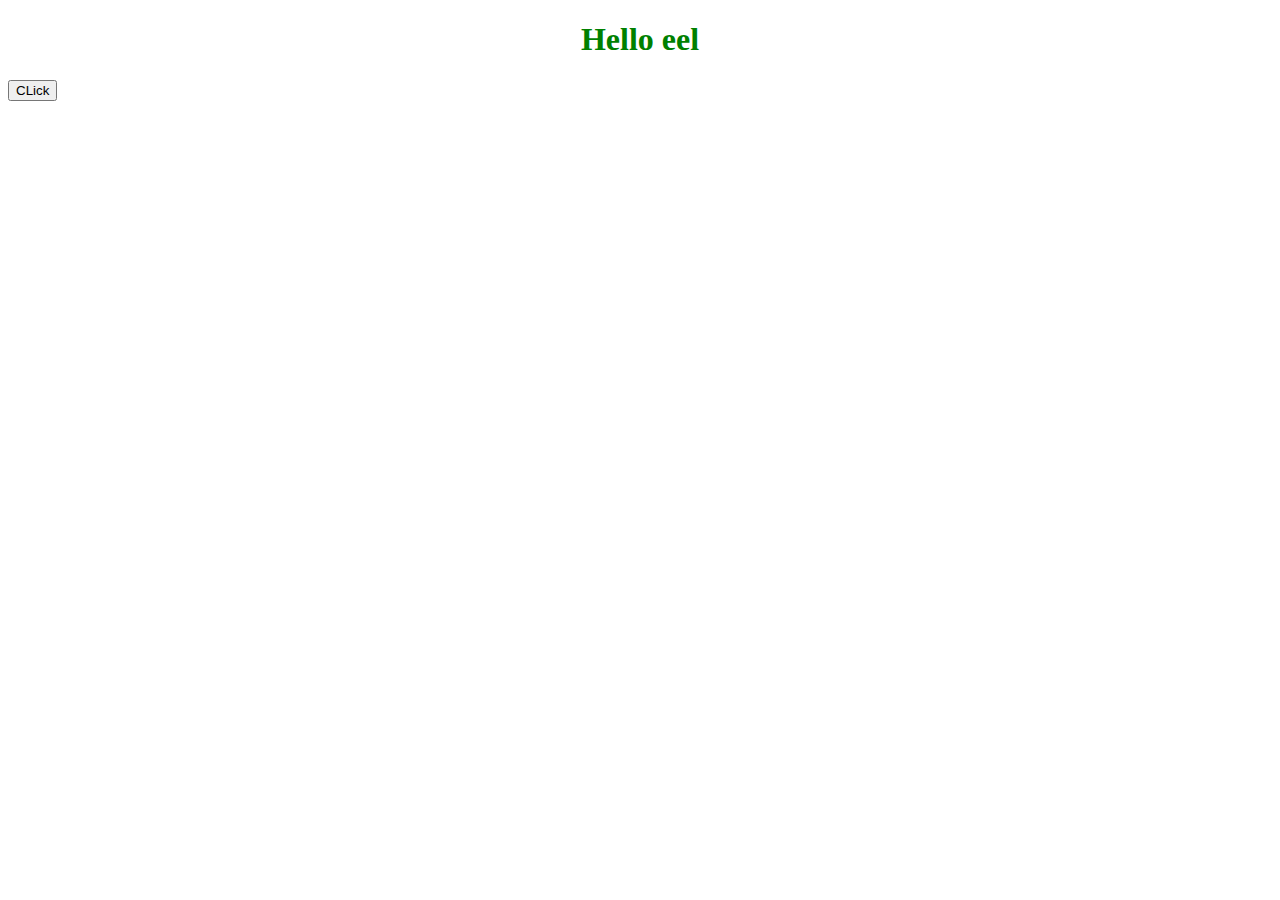
==== client/index.html @ 1aed22e4 "first commit" ====
<!DOCTYPE html>
<html lang="en">
<head>
    <meta charset="UTF-8">
    <meta http-equiv="X-UA-Compatible" content="IE=edge">
    <meta name="viewport" content="width=device-width, initial-scale=1.0">
    <title>Todo List</title>
    <link href="./assets/fontawesome/css/all.css" rel="stylesheet">
    <link rel="stylesheet" href="index.css">
</head>
<body>
    <h1>Hello eel</h1>
    <button>CLick</button>
    <script src="index.js"></script>
    <script type="text/javascript" src="/eel.js"></script>  
</body>
</html>
---- client/index.css ----
h1 {
    display: flex;
    justify-content: center;
    color: green;
}
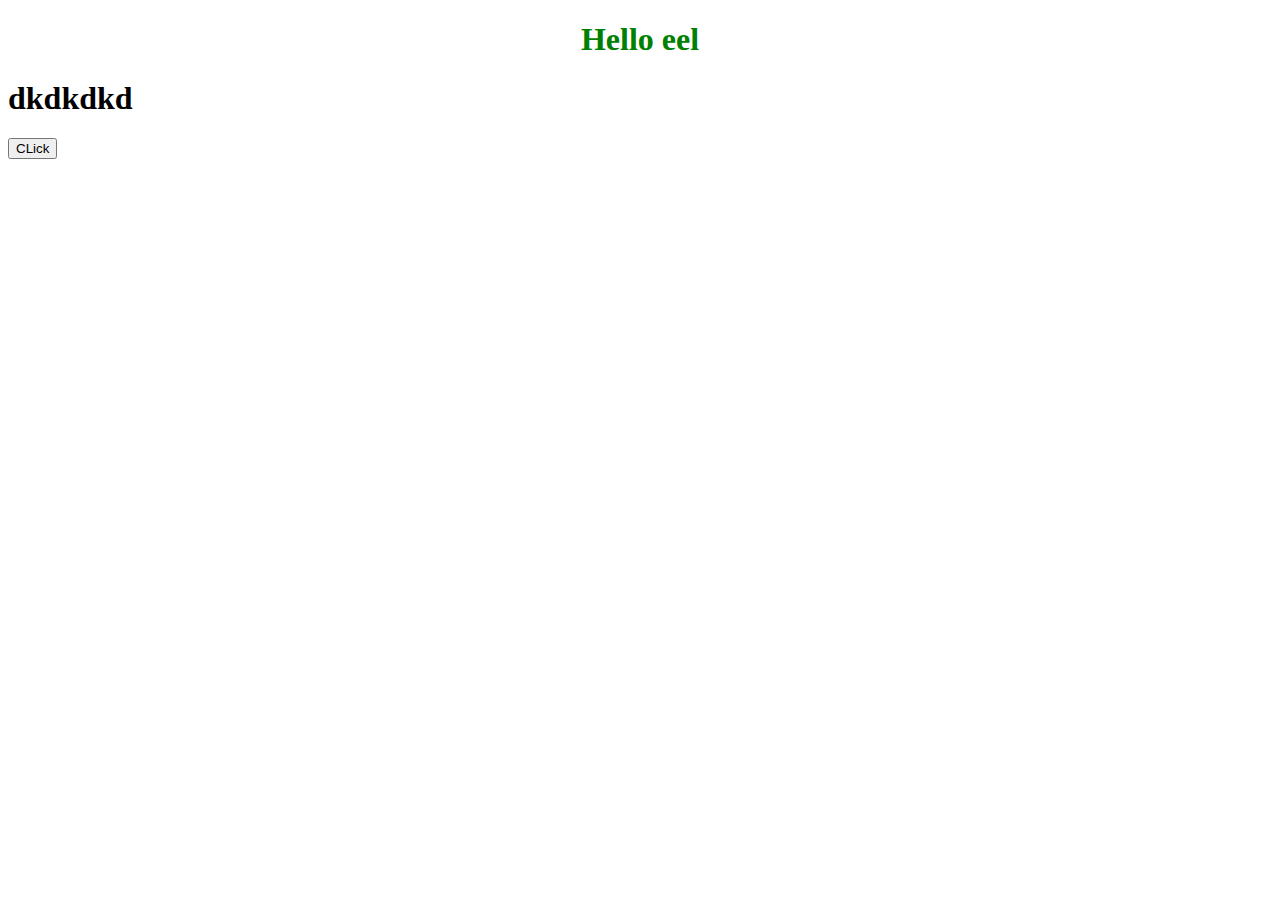
==== commit 63eb1507: "testtwo" ====
--- a/client/index.html
+++ b/client/index.html
@@ -9,7 +9,8 @@
     <link rel="stylesheet" href="index.css">
 </head>
 <body>
-    <h1>Hello eel</h1>
+    <h1 class="title">Hello eel</h1>
+    <h1>dkdkdkd</h1>
     <button>CLick</button>
     <script src="index.js"></script>
     <script type="text/javascript" src="/eel.js"></script>  
--- a/client/index.css
+++ b/client/index.css
@@ -1,5 +1,5 @@
-h1 {
+.title {
     display: flex;
     justify-content: center;
     color: green;
-}+}
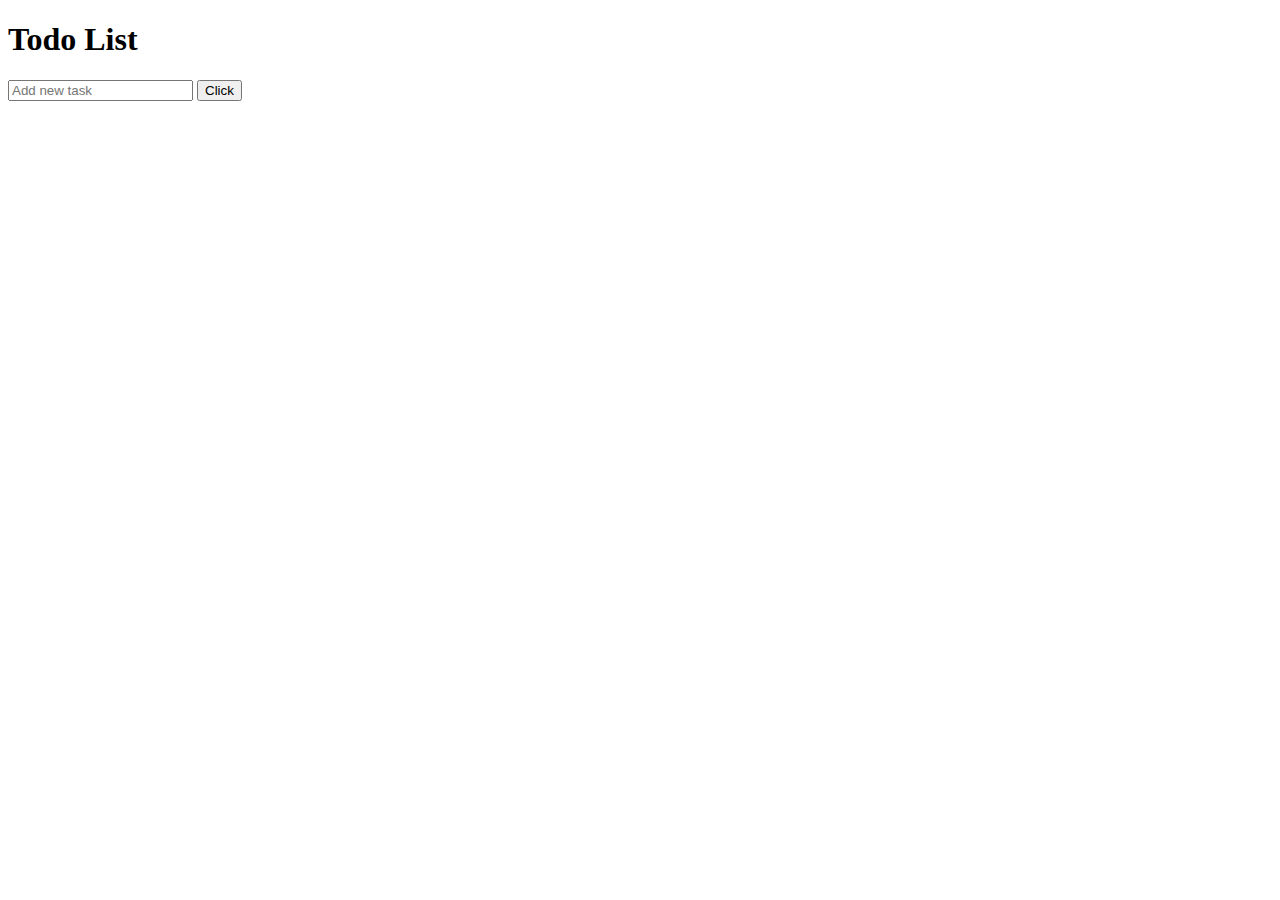
==== commit 341d9dee: "test version" ====
--- a/client/index.html
+++ b/client/index.html
@@ -1,18 +1,34 @@
 <!DOCTYPE html>
 <html lang="en">
-<head>
-    <meta charset="UTF-8">
-    <meta http-equiv="X-UA-Compatible" content="IE=edge">
-    <meta name="viewport" content="width=device-width, initial-scale=1.0">
-    <title>Todo List</title>
-    <link href="./assets/fontawesome/css/all.css" rel="stylesheet">
-    <link rel="stylesheet" href="index.css">
-</head>
-<body>
-    <h1 class="title">Hello eel</h1>
-    <h1>dkdkdkd</h1>
-    <button>CLick</button>
-    <script src="index.js"></script>
-    <script type="text/javascript" src="/eel.js"></script>  
-</body>
+    <head>
+        <meta charset="UTF-8">
+        <meta http-equiv="X-UA-Compatible" content="IE=edge">
+        <meta name="viewport" content="width=device-width, initial-scale=1.0">
+        <title>Todo List</title>
+        <link href="./source/assets/fontawesome/css/all.css" rel="stylesheet">
+        <link rel="stylesheet" href="./source/fontface.css">
+        <link rel="stylesheet" href="index.css">
+    </head>
+    <body>
+        <div class="header">
+            <header>
+                <h1 class="header__h1">Todo List</h1>
+                <input class="header__input" placeholder="Add new task"/>
+                <button class="header__button">Click</button>
+            </header>
+            <div class="todo-list" id="todo-list">
+                <!-- These inner elements will come from JavaScript -->
+            </div>
+        </div>
+
+        <div class="tasks" id="tasks">
+            <!-- These inner elements will come from JavaScript -->
+        </div>
+
+        <!-- Import JavaScript files -->
+        <script type="text/javascript" src="./source/lib/jquery-1.9.1.min.js"></script>
+        <script type="text/javascript" src="/eel.js"></script>  
+        <script src="./source/jQuery.js"></script>
+        <!-- <script src="index.js"></script> -->
+    </body>
 </html>--- a/client/source/fontface.css
+++ b/client/source/fontface.css
@@ -0,0 +1,8 @@
+@font-face {
+    font-family: 'circularstdbook';
+    src: url('./assets/fonts/860c3ec7bbc5da3e97233ccecafe512e.eot');
+    src: url('./assets/fonts/860c3ec7bbc5da3e97233ccecafe512e.eot?#iefix') format('embedded-opentype'),
+         url('./assets/fonts/860c3ec7bbc5da3e97233ccecafe512e.ttf') format('truetype'),
+         url('./assets/fonts/860c3ec7bbc5da3e97233ccecafe512e.woff') format('woff'),
+         url('./assets/fonts/860c3ec7bbc5da3e97233ccecafe512e.woff2') format('woff2');
+}--- a/client/index.css
+++ b/client/index.css
@@ -1,5 +1,6 @@
 .title {
     display: flex;
     justify-content: center;
-    color: green;
+    color: #646B8C;
+    font-family: 'circularstdbook';
 }
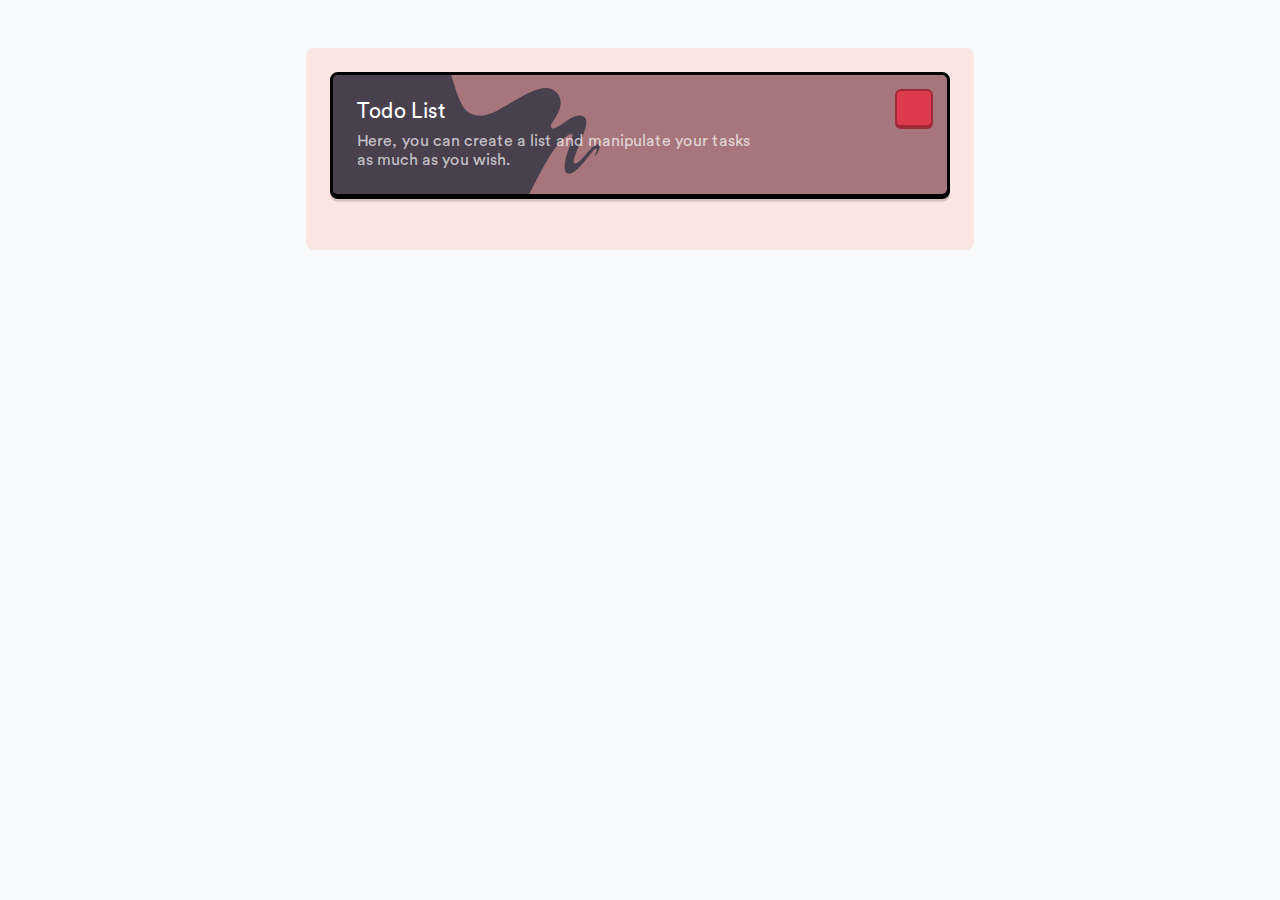
==== commit ae69867a: "update GUI" ====
--- a/client/index.html
+++ b/client/index.html
@@ -5,30 +5,37 @@
         <meta http-equiv="X-UA-Compatible" content="IE=edge">
         <meta name="viewport" content="width=device-width, initial-scale=1.0">
         <title>Todo List</title>
+        <link rel="icon" href="./source/assets/svg/favicon.svg">
         <link href="./source/assets/fontawesome/css/all.css" rel="stylesheet">
         <link rel="stylesheet" href="./source/fontface.css">
         <link rel="stylesheet" href="index.css">
     </head>
     <body>
-        <div class="header">
-            <header>
-                <h1 class="header__h1">Todo List</h1>
-                <input class="header__input" placeholder="Add new task"/>
-                <button class="header__button">Click</button>
-            </header>
-            <div class="todo-list" id="todo-list">
-                <!-- These inner elements will come from JavaScript -->
+        <div class="container">
+            <div class="box">
+                <div class="header">
+                    <button class="header__list-toggle">
+                        <i class="fas fa-plus"></i>
+                    </button>
+                    <div class="header__container">
+                        <img src="./source/assets/svg/header.svg" width="400" height="auto" draggable="false"/>
+                        <div class="header__h1">Todo List</div>
+                        <span class="header__description">Here, you can create a list and manipulate your tasks as much as you wish.</span>
+                    </div>
+                </div>
+                <div class="list" id="list">            
+                        <!-- These inner elements will come from JavaScript -->
+                </div>
+
+                <div class="task" id="task">
+                    <!-- These inner elements will come from JavaScript -->
+                </div>
             </div>
-        </div>
-
-        <div class="tasks" id="tasks">
-            <!-- These inner elements will come from JavaScript -->
         </div>
 
         <!-- Import JavaScript files -->
         <script type="text/javascript" src="./source/lib/jquery-1.9.1.min.js"></script>
         <script type="text/javascript" src="/eel.js"></script>  
-        <script src="./source/jQuery.js"></script>
-        <!-- <script src="index.js"></script> -->
+        <script src="index.js"></script>
     </body>
 </html>--- a/client/index.css
+++ b/client/index.css
@@ -1,6 +1,426 @@
-.title {
+* {
+    box-sizing: border-box;
+}
+
+body {
+    margin: 0;
+    background-color: #f8f9fa;
+    font-family: 'circularstdbook';
+}
+
+.container {
     display: flex;
+    position: relative;
+    width: 100%;
+    max-width: 668px;
+    margin: 0 auto;
+    height: auto;
+    padding-top: 24px;
+    margin-top: 48px;
+    padding-bottom: 154px;
+    background-color: #fae5e3;
+    border-radius: 8px;
+}
+
+.box {
+    display: flex;
+    flex-wrap: wrap;
+    width: 100%;
+    max-width: 580px;
+    margin: 0 auto;
     justify-content: center;
-    color: #646B8C;
-    font-family: 'circularstdbook';
-}
+}
+
+.header {
+    height: 125px;
+    position: absolute;
+    width: 620px;
+    overflow: hidden;
+    border-radius: 8px;
+    background-color: #a7767c;
+    border: 3px solid #000;
+    box-shadow: 0px 2px 0px #000, 0 0.3rem 0rem 0 rgb(0 0 0 / 15%);
+}
+
+.header__container img {
+    position: absolute;
+    user-select: none;
+    top: -60px;
+    left: -100px;
+}
+
+.header__container {
+    position: relative;
+    width: 70%;
+    height: 100%;
+    display: flex
+}
+
+.header__h1 {
+    position: absolute;
+    color: #fff;
+    font-size: 21px;
+    left: 24px;
+    top: 24px;
+}
+
+.header__description {
+    position: absolute;
+    font-size: 16px;
+    color: rgba(255, 255, 255, 0.7);
+    left: 24px;
+    bottom: 24px;
+}
+
+#list,
+#task {
+    position: relative;
+    width: 100%;
+    top: 130px;
+}
+
+#task {
+    width: 100%;
+    margin-top: 24px;
+    border-radius: 8px;
+    background-color: #fff;
+}
+
+.list__form,
+.task__form {
+    position: relative;
+    font-family: inherit;
+    font-size: 16px;
+    display: flex !important;
+    flex-wrap: wrap;
+    justify-content: end;
+    border-bottom: 2px solid rgba(230, 230, 230, 70%);
+    margin: 0 24px;
+    padding: 24px 0;
+}
+
+.list__form {
+    width: 100%;
+}
+
+.task__form {
+    padding-top: 0;
+}
+
+.list__form > input,
+.list__form > textarea,
+.task__form > input,
+.task__form > textarea {
+    font-family: inherit;
+    font-size: inherit;
+    width: 100%;
+    border-radius: .25rem;
+    padding: 16px;
+    border: 2px solid #ccc;
+    outline: none;
+}
+
+.list__input,
+.task__input {
+    outline: none;
+    margin-top: 24px;
+}
+
+.list__textarea,
+.task__textarea {
+    margin-top: 14px;
+    resize: vertical;
+}
+
+.list__button,
+.task__button,
+.header__list-toggle {
+    font-family: inherit;
+    font-size: 14px;
+    width: 64px;
+    height: 38px;
+    margin-top: 14px;
+    background-color: #fff;
+    border-radius: 6px;
+    border: 2px solid #ccc;
+    box-shadow: 0px 2px 0px #ccc;
+    cursor: pointer;
+}
+
+.list__buttton:active,
+.task__button:active {
+    box-shadow: 0px 0px 0px #ccc;
+    transform: translateY(2px);
+}
+
+.header__list-toggle {
+    position: absolute;
+    right: 14px;
+    width: 38px;
+    background-color: #de3a4d;
+    border: 2px solid #a12a38;
+    box-shadow: 0px 2px 0px #a12a38;
+}
+
+.header__list-toggle:active {
+    box-shadow: 0px 0px 0px #a12a38 !important;
+    transform: translateY(2px);
+}
+
+.header__list-toggle i {
+    color: #fff;
+}
+
+.list__form i {
+    visibility: hidden;
+    position: absolute;
+    color: #ccc;
+    top: 24px;
+    right: 0;
+    cursor: pointer;
+}
+
+.list__form i::before {
+    position: absolute;
+}
+
+.list__form i::after {
+    content: '\00d7';
+    visibility: visible;
+    font-size: 30px;
+    font-weight: 400;
+}
+
+.list__button:active {
+    box-shadow: 0px 0px 0px #ccc;
+    transform: translateY(2px);
+}
+
+.list__menu, 
+.task__menu {
+    display: flex;
+    padding: 0;
+    margin: 0;
+    flex-flow: wrap;
+}
+
+.task__menu {
+    margin-top: 24px;
+    background-color: #fff;
+    border-radius: 8px;
+}
+
+.list__item {
+    width: 100%;
+    margin-top: 24px;
+}
+
+.task__item {
+    width: 100%;
+    padding: 14px 14px 0 14px;
+    list-style-type: none;
+}
+
+.task__item:last-child {
+    padding: 14px 14px 14px 14px;
+}
+
+.list__content {
+    width: 100%;
+    position: relative;
+    font-family: inherit;
+    height: auto;
+    outline: none;
+    cursor: pointer;
+    border-radius: 8px;
+    background-clip: content-box;
+    padding: 3px;
+    border: 3px solid #000;
+    box-shadow: 0px 2px 0px #000, 0 0.3rem 0rem 0 rgb(0 0 0 / 15%);
+}
+
+.list__content:active {
+    transform: translateY(2px);
+    box-shadow: 0px 0px 0px #000, 0 0.3rem 0rem 0 rgb(0 0 0 / 15%);
+}
+
+.list__content > *:not(p:nth-of-type(-n + 2)) {
+    position: absolute;
+    font-size: 16px;
+    margin: 0;
+}
+
+.list__content .list__topic {
+    width: 50%;
+    text-align: left;
+    font-size: 21px;
+    padding: 0;
+    margin: 24px 0 0 24px;
+    cursor: text;
+}
+
+.list__content .list__description {
+    width: 50%;
+    text-align: left;
+    font-size: 16px;
+    margin: 8px 0 24px 24px;
+    color: rgba(0, 0, 0, 0.7);
+    cursor: text;
+}
+
+.list__content .list__date,
+.list__content .list__tasks {
+    color: rgba(0, 0, 0, 0.7);
+    right: 24px;
+    bottom: 24px;
+}
+
+.list__content .list__tasks {
+    color: #e68f42;
+    right: 170px;
+}
+
+.list__content .list__tasks::after {
+    content: " \B7 ";
+    color: rgba(0, 0, 0, 0.7);
+}
+
+.list__content .list__edit,
+.list__content .list__delete,
+.task__content .task__edit,
+.task__content .task__delete {
+    top: 14px;
+    right: 0;
+    font-family: inherit;
+    width: 64px;
+    height: 38px;
+    font-size: 14px;
+    background-color: #fff;
+    border-radius: 6px;
+    border: 2px solid #ccc;
+    box-shadow: 0px 2px 0px #ccc;
+    cursor: pointer;
+}
+
+.list__content .list__edit {
+    right: 84px;
+}
+
+.list__content .list__edit:active,
+.task__content .task__edit:active {
+    box-shadow: 0px 0px 0px #ccc;
+    transform: translateY(2px);
+}
+
+.list__content .list__delete,
+.task__content .task__delete {
+    color: #fff;
+    right: 14px;
+    border: 2px solid #a12a38;
+    box-shadow: 0px 2px 0px #a12a38 !important;
+    background-color: #de3a4d;
+}
+
+.list__content .list__delete:active {
+    box-shadow: 0px 0px 0px #a12a38 !important;
+    transform: translateY(2px);
+}
+
+.task__back {
+    display: flex;
+    align-items: center;
+    margin-left: 24px;
+    cursor: pointer;
+}
+
+.task__back p {
+    margin-top: 17px;
+    margin-left: 14px;
+}
+
+.task__content {
+    display: flex;
+    align-items: center;
+}
+
+.task__name {
+    border: none;
+    outline: none;
+    background-color: transparent;
+    font-size: 16px;
+    font-family: inherit;
+    flex-grow: 1;
+    color: rgba(0, 0, 0, 1);
+}
+
+.task__description {
+    border: none;
+    outline: none;
+    background-color: transparent;
+    font-size: 16px;
+    font-family: inherit;
+}
+
+.task__edit {
+    margin-right: 8px;
+}
+
+.task__checkbox {
+    display: block;
+    position: relative;
+    user-select: none;
+    width: 21px;
+    height: 21px;
+    margin-right: 14px;
+}
+
+.task__checkbox input {
+    position: absolute;
+    top: -3px;
+    left: -4px;
+    width: 21px;
+    height: 21px;
+    opacity: 0;
+    cursor: pointer;
+    background-color: transparent;
+    z-index: 1;
+}
+
+.task__checkbox input:checked ~ .checkbox__checkmark:after {
+    opacity: 1;
+}
+
+.task__checkbox input:checked ~ .checkbox__checkmark {
+    background-color: #a7767c;
+}
+
+.task__checkbox .checkbox__checkmark {
+    position: absolute;
+    top: 0;
+    left: 0;
+    border-radius: 100%;
+    width: 21px;
+    height: 21px;
+    border-radius: 100%;
+    border: 2px solid #a7767c;
+    transition: background-color .2s;
+}
+
+.task__checkbox .checkbox__checkmark::after {
+    content: "";
+    position: absolute;
+    opacity: 0;
+    transition: opacity .2s;
+}
+
+.task__checkbox .checkbox__checkmark::after {
+    left: 6px;
+    top: 3px;
+    width: 3px;
+    height: 7px;
+    border: solid #fff;
+    border-width: 0 2px 2px 0;
+    -webkit-transform: rotate(45deg);
+    -ms-transform: rotate(45deg);
+    transform: rotate(45deg);
+}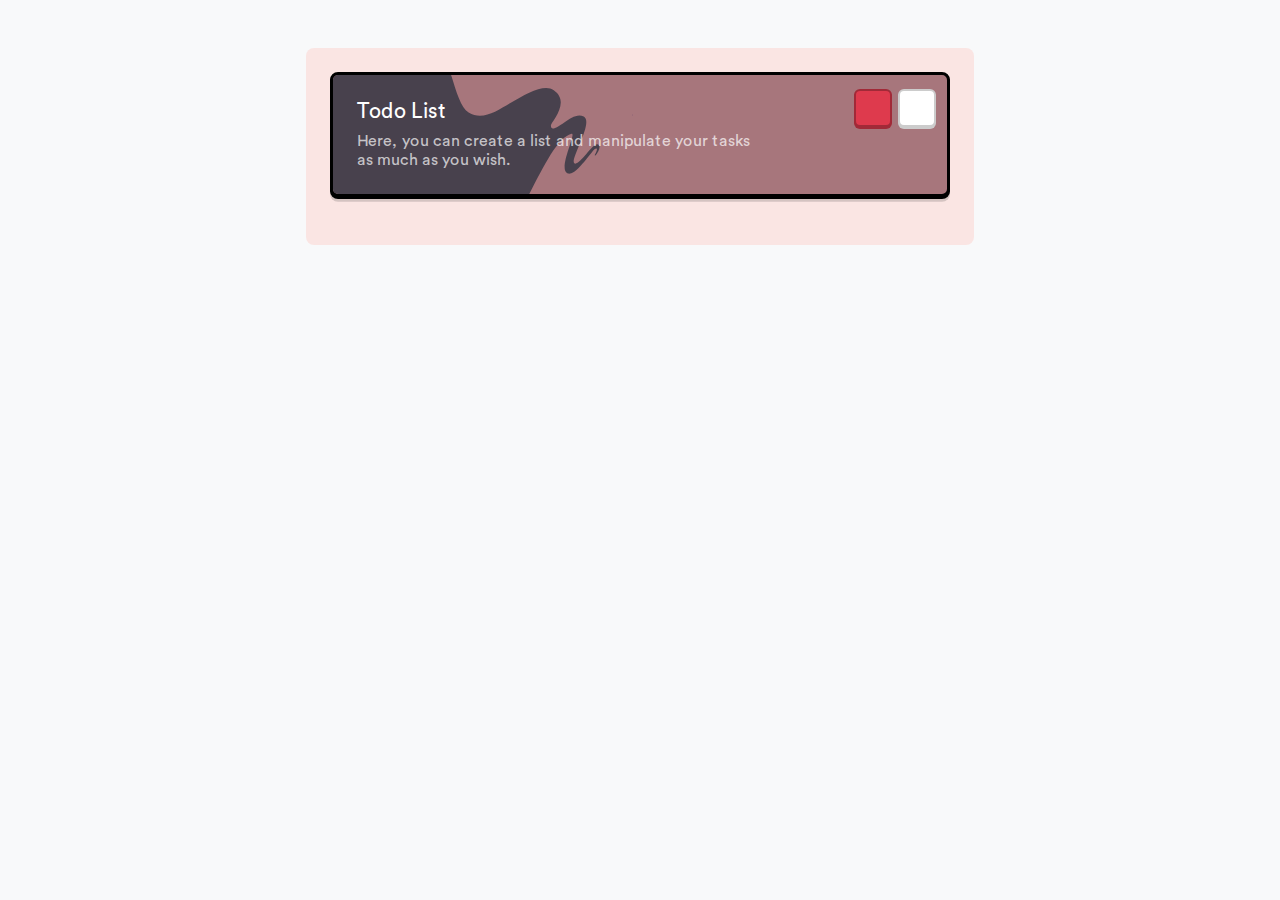
==== commit 702b567c: "add user system" ====
--- a/client/index.html
+++ b/client/index.html
@@ -17,6 +17,18 @@
                     <button class="header__list-toggle">
                         <i class="fas fa-plus"></i>
                     </button>
+                    <div class="dropdown" data-dropdown>
+                        <button class="dropdown__button" data-dropdown-button>
+                            <i class="fas fa-ellipsis-h" data-dropdown-button></i>
+                        </button>
+                        <div class="dropdown__dropdown-menu" data-dropdown>
+                            <button class="header__logout">
+                                Logout
+                            </button>
+                            COntentasd;alskds
+                        </div>
+                    </div>
+                    
                     <div class="header__container">
                         <img src="./source/assets/svg/header.svg" width="400" height="auto" draggable="false"/>
                         <div class="header__h1">Todo List</div>
@@ -35,6 +47,7 @@
 
         <!-- Import JavaScript files -->
         <script type="text/javascript" src="./source/lib/jquery-1.9.1.min.js"></script>
+        <script type="text/javascript" src="./source/lib/moment.js"></script>
         <script type="text/javascript" src="/eel.js"></script>  
         <script src="index.js"></script>
     </body>
--- a/client/index.css
+++ b/client/index.css
@@ -17,7 +17,7 @@
     height: auto;
     padding-top: 24px;
     margin-top: 48px;
-    padding-bottom: 154px;
+    padding-bottom: 24px;
     background-color: #fae5e3;
     border-radius: 8px;
 }
@@ -26,22 +26,49 @@
     display: flex;
     flex-wrap: wrap;
     width: 100%;
-    max-width: 580px;
+    max-width: 620px;
     margin: 0 auto;
     justify-content: center;
 }
 
 .header {
     height: 125px;
-    position: absolute;
-    width: 620px;
     overflow: hidden;
+    width: 100%;
     border-radius: 8px;
     background-color: #a7767c;
     border: 3px solid #000;
     box-shadow: 0px 2px 0px #000, 0 0.3rem 0rem 0 rgb(0 0 0 / 15%);
 }
 
+.dropdown {
+    position: absolute;
+    width: 38px;
+    right: 38px;
+}
+
+.dropdown > .dropdown__dropdown-menu {
+    opacity: 0;
+}
+
+.dropdown.active > .dropdown__dropdown-menu {
+    opacity: 1;
+    transform: translateY(0);
+    pointer-events: auto;
+}
+
+.dropdown__button {
+    position: relative;
+    width: 38px !important;
+    margin-left: auto;
+}
+
+.dropdown__dropdown-menu {
+    position: absolute;
+    width: 100px;
+    background-color: #ccc;
+}
+
 .header__container img {
     position: absolute;
     user-select: none;
@@ -75,8 +102,7 @@
 #list,
 #task {
     position: relative;
-    width: 100%;
-    top: 130px;
+    width: 93%;
 }
 
 #task {
@@ -95,7 +121,7 @@
     flex-wrap: wrap;
     justify-content: end;
     border-bottom: 2px solid rgba(230, 230, 230, 70%);
-    margin: 0 24px;
+    margin: 0;
     padding: 24px 0;
 }
 
@@ -105,12 +131,12 @@
 
 .task__form {
     padding-top: 0;
+    margin: 0 24px;
 }
 
 .list__form > input,
 .list__form > textarea,
-.task__form > input,
-.task__form > textarea {
+.task__form > input {
     font-family: inherit;
     font-size: inherit;
     width: 100%;
@@ -121,9 +147,30 @@
 }
 
 .list__input,
-.task__input {
+.task__input,
+.task__date {
     outline: none;
     margin-top: 24px;
+}
+
+.task__input,
+.task__date {
+    width: 47.744% !important;
+}
+
+.task__date {
+    margin-left: 24px;
+}
+
+.task__date-p {
+    width: 100%;
+    margin: 0 0 0 35px;
+    order: 1;
+}
+
+.task__date-p span:nth-child(2) {
+    color: rgba(0, 0, 0, 0.7);
+    margin-left: 14px;
 }
 
 .list__textarea,
@@ -134,7 +181,8 @@
 
 .list__button,
 .task__button,
-.header__list-toggle {
+.header__list-toggle,
+.dropdown__button {
     font-family: inherit;
     font-size: 14px;
     width: 64px;
@@ -155,7 +203,7 @@
 
 .header__list-toggle {
     position: absolute;
-    right: 14px;
+    right: 82px;
     width: 38px;
     background-color: #de3a4d;
     border: 2px solid #a12a38;
@@ -217,12 +265,12 @@
 
 .task__item {
     width: 100%;
-    padding: 14px 14px 0 14px;
+    padding: 14px 24px 0 24px;
     list-style-type: none;
 }
 
 .task__item:last-child {
-    padding: 14px 14px 14px 14px;
+    padding: 14px 24px 14px 24px;
 }
 
 .list__content {
@@ -239,7 +287,7 @@
     box-shadow: 0px 2px 0px #000, 0 0.3rem 0rem 0 rgb(0 0 0 / 15%);
 }
 
-.list__content:active {
+.list__content:enabled:active {
     transform: translateY(2px);
     box-shadow: 0px 0px 0px #000, 0 0.3rem 0rem 0 rgb(0 0 0 / 15%);
 }
@@ -254,6 +302,7 @@
     width: 50%;
     text-align: left;
     font-size: 21px;
+    color: #000;
     padding: 0;
     margin: 24px 0 0 24px;
     cursor: text;
@@ -341,6 +390,7 @@
 .task__content {
     display: flex;
     align-items: center;
+    flex-wrap: wrap;
 }
 
 .task__name {
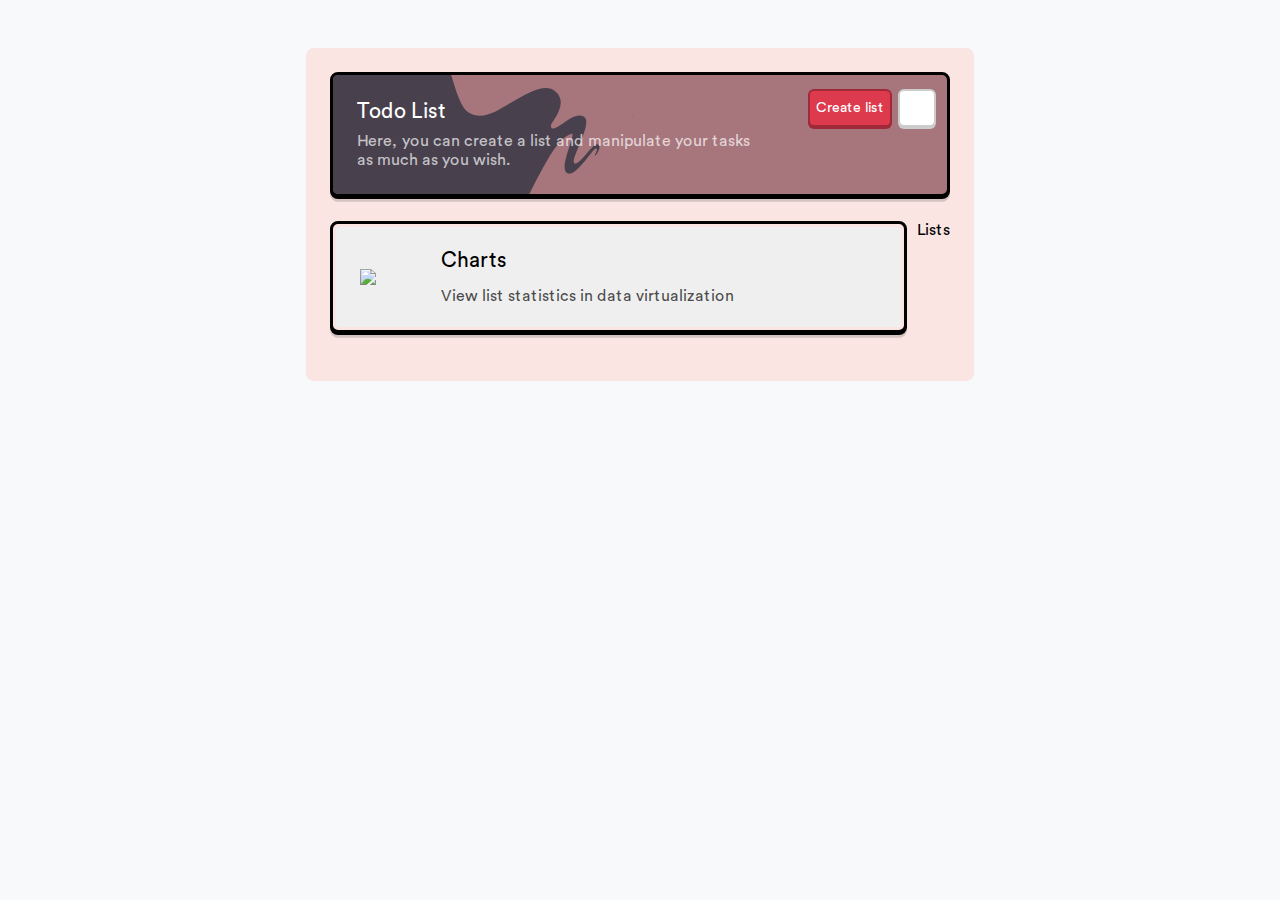
==== commit b91c7f97: "version 1.0" ====
--- a/client/index.html
+++ b/client/index.html
@@ -9,23 +9,33 @@
         <link href="./source/assets/fontawesome/css/all.css" rel="stylesheet">
         <link rel="stylesheet" href="./source/fontface.css">
         <link rel="stylesheet" href="index.css">
+        <link rel="stylesheet" href="chart.css">
+        <link type="text/css" href="./source/lib/jquery-ui-1.13.1/jquery-ui.min.css" rel="stylesheet" />   
     </head>
     <body>
         <div class="container">
             <div class="box">
                 <div class="header">
                     <button class="header__list-toggle">
-                        <i class="fas fa-plus"></i>
+                        Create list
                     </button>
                     <div class="dropdown" data-dropdown>
                         <button class="dropdown__button" data-dropdown-button>
                             <i class="fas fa-ellipsis-h" data-dropdown-button></i>
                         </button>
                         <div class="dropdown__dropdown-menu" data-dropdown>
+                            <i class="fas fa-grip-lines"></i>
+                            <input id="fileselector" type="file" webkitdirectory directory multiple="false" style="display:none" />
+                            <button class="header__import">
+                                Import JSON information
+                            </button>
+                            <button class="header__export">
+                                Export JSON information
+                            </button>
+                            <div></div>
                             <button class="header__logout">
                                 Logout
                             </button>
-                            COntentasd;alskds
                         </div>
                     </div>
                     
@@ -35,6 +45,21 @@
                         <span class="header__description">Here, you can create a list and manipulate your tasks as much as you wish.</span>
                     </div>
                 </div>
+                <button class="chart-button">
+                    <img src="source/assets/svg/favicon.ico">
+                    <p>Charts</p>
+                    <p>View list statistics in data virtualization</p>
+                </button>
+                <div class="chart">
+                    <div class="chart__back">
+                        <i class="fas fa-arrow-left"></i>
+                        <span>Lists</span>
+                    </div>
+                    <div></div>
+                </div>
+                <!-- <div>
+                    <canvas id="myChart" width="400" height="400"></canvas>
+                </div> -->
                 <div class="list" id="list">            
                         <!-- These inner elements will come from JavaScript -->
                 </div>
@@ -48,7 +73,11 @@
         <!-- Import JavaScript files -->
         <script type="text/javascript" src="./source/lib/jquery-1.9.1.min.js"></script>
         <script type="text/javascript" src="./source/lib/moment.js"></script>
+        <script type="text/javascript" src="./source/lib/chart.min.js"></script>
+        <script type="text/javascript" src="./source/lib/jquery-ui-1.13.1/jquery-ui.min.js"></script>
+        <script type="text/javascript" src="./source/lib/jquery-ui-1.13.1/jquery-ui.js"></script>
         <script type="text/javascript" src="/eel.js"></script>  
+        <script src="chart.js"></script>
         <script src="index.js"></script>
     </body>
 </html>--- a/client/index.css
+++ b/client/index.css
@@ -45,10 +45,12 @@
     position: absolute;
     width: 38px;
     right: 38px;
+    z-index: 1;
 }
 
 .dropdown > .dropdown__dropdown-menu {
     opacity: 0;
+    pointer-events: none;
 }
 
 .dropdown.active > .dropdown__dropdown-menu {
@@ -63,10 +65,68 @@
     margin-left: auto;
 }
 
+.dropdown__button:active {
+    box-shadow: 0px 0px 0px #ccc;
+    transform: translateY(2px);
+}
+
 .dropdown__dropdown-menu {
-    position: absolute;
-    width: 100px;
-    background-color: #ccc;
+    display: flex;
+    flex-direction: column;
+    justify-content: center;
+    position: absolute;
+    width: 230px;
+    margin-top: 14px;
+    padding: 10px;
+    border-radius: 6px;
+    right: 0;
+    background: rgba( 255, 255, 255, 0.85 );
+    border: 2px solid #000 !important;
+    box-shadow: 0 0.195rem 0rem 0 rgb(0 0 0 / 15%);
+    /* box-shadow: 0 2px 12px 0 rgba( 31, 38, 135, 0.37 ); */
+    backdrop-filter: blur( 1.5px );
+    -webkit-backdrop-filter: blur( 1.5px );
+    border: 1px solid rgba( 255, 255, 255, 0.18 );
+}
+
+.dropdown__dropdown-menu > button {
+    border: none;
+    outline: none;
+    cursor: pointer;
+    background-color: transparent;
+    font-family: inherit;
+    font-size: 16px;
+    padding: 6px 10px 6px 10px;
+    width: 100%;
+    text-align: left;
+}
+
+.dropdown__dropdown-menu > i {
+    align-self: center;
+    cursor: grab;
+    margin-bottom: 5px;
+}
+
+.dropdown__dropdown-menu > i:active {
+    cursor: grabbing;
+}
+
+.dropdown__dropdown-menu > button:last-child {
+    color: #de3a4d;
+}
+
+.dropdown__dropdown-menu > div {
+    align-self: center;
+    background-color: #000;
+    width: 95%;
+    height: 1px;
+    margin: 5px 0;
+}
+
+.dropdown__dropdown-menu > button:hover {
+    background-color: rgb(59, 59, 59);
+    border-radius: 2px;
+    color: #fff;
 }
 
 .header__container img {
@@ -103,6 +163,11 @@
 #task {
     position: relative;
     width: 93%;
+}
+
+.chart-button {
+    position: relative;
+    width: 93% !important;
 }
 
 #task {
@@ -168,9 +233,12 @@
     order: 1;
 }
 
+.task__date-p span:nth-child(1)::after {
+    content: " \B7 ";
+}
+
 .task__date-p span:nth-child(2) {
-    color: rgba(0, 0, 0, 0.7);
-    margin-left: 14px;
+    margin-left: 4px;
 }
 
 .list__textarea,
@@ -204,7 +272,8 @@
 .header__list-toggle {
     position: absolute;
     right: 82px;
-    width: 38px;
+    width: auto;
+    color: #fff;
     background-color: #de3a4d;
     border: 2px solid #a12a38;
     box-shadow: 0px 2px 0px #a12a38;
@@ -253,11 +322,36 @@
 }
 
 .task__menu {
-    margin-top: 24px;
+    margin: 24px 24px 0 24px;
     background-color: #fff;
     border-radius: 8px;
 }
 
+.task__menu > * {
+    width: 100%;
+}
+
+.task__menu > * li:first-child {
+    list-style: none;
+    border-bottom: 2px solid rgba(230, 230, 230, 70%);
+}
+
+.task__menu > * li:first-child span {
+    position: relative;
+    top: 10px;
+    padding-right: 10px;
+    background-color: #fff;
+    color: rgba(0, 0, 0, 0.7);
+}
+
+.task__menu > * li:only-of-type {
+    margin-bottom: 24px;
+}
+
+.task__menu > * p:first-child {
+    margin: 0;
+}
+
 .list__item {
     width: 100%;
     margin-top: 24px;
@@ -270,10 +364,40 @@
 }
 
 .task__item:last-child {
-    padding: 14px 24px 14px 24px;
-}
-
-.list__content {
+    padding: 14px 24px 24px 24px;
+}
+
+.chart-button {
+    display: flex;
+    margin-top: 24px;
+    height: 112px !important;
+    align-items: center;
+    flex-wrap: wrap;
+}
+
+.chart-button img {
+    margin-left: 24px;
+}
+
+.chart-button p {
+    position: absolute;
+    margin: 0;
+    left: 108px;
+}
+
+.chart-button p:nth-of-type(1) {
+    font-size: 21px;
+    top: 24px;
+}
+
+.chart-button p:nth-of-type(2) {
+    color: rgba(0, 0, 0, 0.7);
+    font-size: 16px;
+    bottom: 24px;
+}
+
+.list__content,
+.chart-button {
     width: 100%;
     position: relative;
     font-family: inherit;
@@ -287,7 +411,8 @@
     box-shadow: 0px 2px 0px #000, 0 0.3rem 0rem 0 rgb(0 0 0 / 15%);
 }
 
-.list__content:enabled:active {
+.list__content:enabled:active,
+.chart-button:active {
     transform: translateY(2px);
     box-shadow: 0px 0px 0px #000, 0 0.3rem 0rem 0 rgb(0 0 0 / 15%);
 }
@@ -326,7 +451,7 @@
 
 .list__content .list__tasks {
     color: #e68f42;
-    right: 170px;
+    right: 174px;
 }
 
 .list__content .list__tasks::after {
@@ -391,6 +516,7 @@
     display: flex;
     align-items: center;
     flex-wrap: wrap;
+    position: relative;
 }
 
 .task__name {
--- a/client/chart.css
+++ b/client/chart.css
@@ -0,0 +1,39 @@
+.chart div:last-child .doughnutChart {
+    width: 100%;
+    height: 200px;
+    margin: 0 auto;
+    background-color: #fff;
+    border-radius: 8px;
+    border: 3px solid #000;
+    box-shadow: 0px 2px 0px #000, 0 0.3rem 0rem 0 rgb(0 0 0 / 15%);
+}
+
+.chart div:last-child .barChart {
+    width: 550px;
+    height: auto;
+    margin: 24px auto 0 auto;
+    background-color: #fff;
+    border-radius: 8px;
+    border: 3px solid #000;
+    box-shadow: 0px 2px 0px #000, 0 0.3rem 0rem 0 rgb(0 0 0 / 15%);
+}
+
+.chart div:last-child .lineChart {
+    width: 550px;
+    height: auto;
+    margin: 24px auto 0 auto;
+    background-color: #fff;
+    border-radius: 8px;
+    border: 3px solid #000;
+    box-shadow: 0px 2px 0px #000, 0 0.3rem 0rem 0 rgb(0 0 0 / 15%);
+}
+
+
+.chart__back {
+    margin: 24px 0 24px 0;
+    cursor: pointer;
+}
+
+.chart__back span {
+    margin-left: 10px;
+}